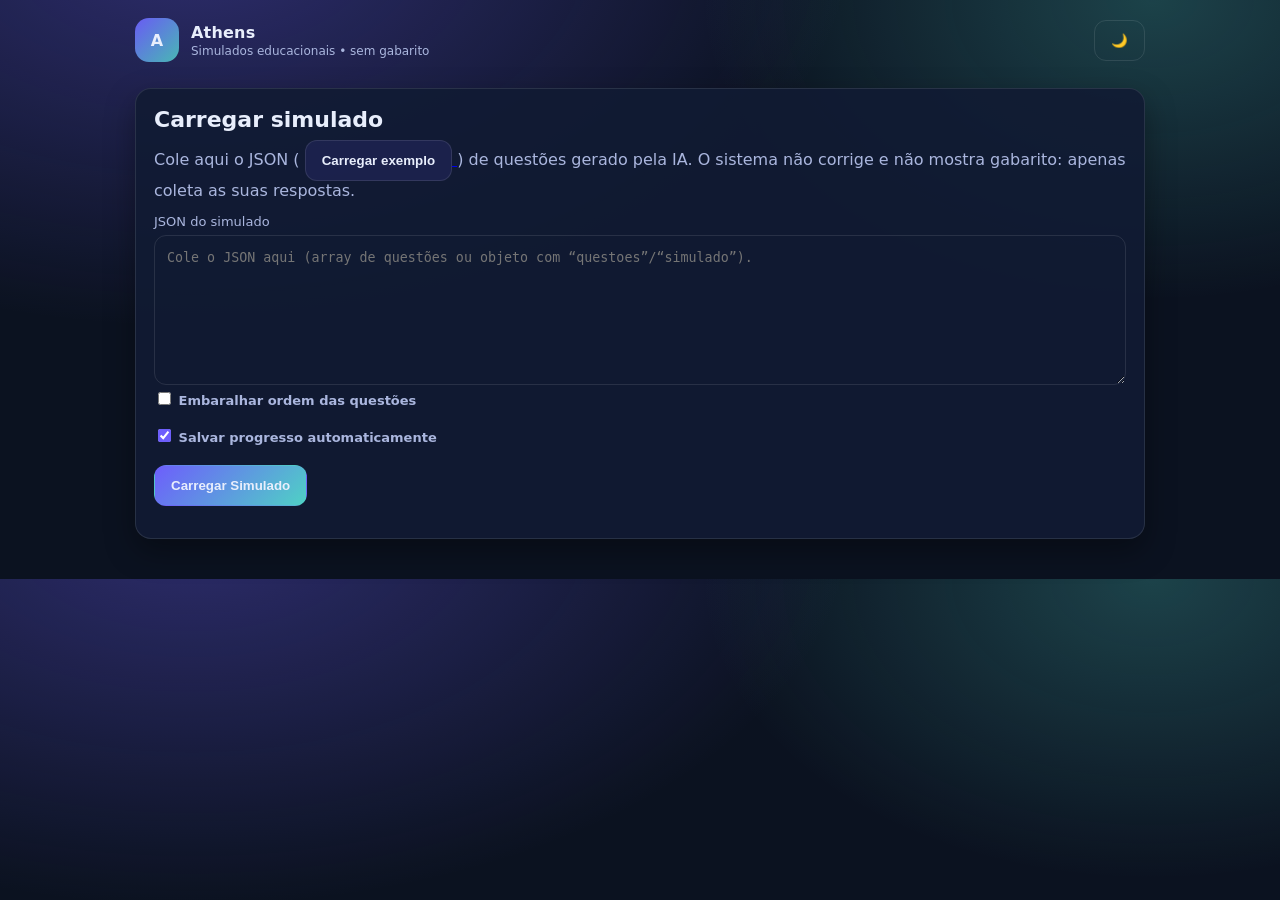
==== index.html @ 8c46e5b7 "Primeiro commit" ====
<!doctype html>
<html lang="pt-BR">
<head>
  <meta charset="utf-8" />
  <meta name="viewport" content="width=device-width, initial-scale=1" />
   <link rel="shortcut icon" href="favicon/Athens.ico" type="image/x-icon">
  <title>Sistema de Simulados Inteligente (Athens)</title>
  <link rel="stylesheet" href="./styles.css" />
 
</head>
<body>
  <header class="app-header">
    <div class="brand">
      <div class="brand__logo" aria-hidden="true">A</div>
      <div>
        <div class="brand__title">Athens</div>
        <div class="brand__subtitle">Simulados educacionais • sem gabarito</div>
      </div>
    </div>

    <div class="header-actions">
      <button id="btnToggleTheme" class="btn btn--ghost" type="button" title="Alternar tema">🌙</button>
    </div>
  </header>

  <main class="container">
    <!-- CONFIG -->
    <section id="panelConfig" class="panel">
      <h1 class="panel__title">Carregar simulado</h1>
      

      <p class="panel__hint">
        Cole aqui o JSON ( <a href="exemplos.html">
      <button id="btnExemplo" class="btn btn--secondary" type="button">Carregar exemplo</button>
       </a>
         ) de questões gerado pela IA. O sistema não corrige e não mostra gabarito: apenas coleta as suas respostas.
      </p>

      <div class="field">
        <label for="inputSimuladoJson">JSON do simulado</label>
        <textarea id="inputSimuladoJson" class="textarea" placeholder='Cole o JSON aqui (array de questões ou objeto com “questoes”/“simulado”).'></textarea>
      </div>

      <div class="grid grid--actions">
        <div class="field field--wide">
          <label class="checkbox">
            <input id="chkEmbaralhar" type="checkbox" />
            <span>Embaralhar ordem das questões</span>
          </label>
        </div>

        <div class="field field--wide">
          <label class="checkbox">
            <input id="chkPersistir" type="checkbox" checked />
            <span>Salvar progresso automaticamente</span>
          </label>
        </div>
      </div>

      <div class="actions">
        <button id="btnCarregar" class="btn btn--primary" type="button">Carregar Simulado</button>
        <button id="btnNovoSimulado" class="btn btn--danger" type="button" style="display:none;">Novo Simulado</button>
      </div>

      <div id="configStatus" class="status" role="status" aria-live="polite"></div>
    </section>


    <!-- QUIZ -->
    <section id="panelQuiz" class="panel panel--quiz" hidden>
      <div class="quiz-top">
         <button id="btnNovoSimulado" class="btn btn--danger" type="button" style="display:none;">Novo Simulado</button>
        <div>
          <div id="quizTitle" class="panel__title panel__title--sm">Simulado</div>
          <div id="quizMeta" class="panel__hint">Carregando...</div>
          
        </div>

        <div class="quiz-progress">
          <div class="progress-text"><span id="answeredCount">0</span>/<span id="totalCount">0</span> respondidas</div>
          <div class="progress-bar" aria-hidden="true">
            <div id="progressBarFill" class="progress-bar__fill" style="width:0%"></div>
          </div>
        </div>
      </div>

      <div id="questoes" class="questions" aria-live="polite"></div>

      <div class="bottom-actions">
        <button id="btnFinalizar" class="btn btn--primary" type="button">Finalizar</button>
        <button id="btnBaixar" class="btn btn--secondary" type="button" disabled>Copiar/Baixar JSON</button>
        <button id="btnNovoSimuladoFinal" class="btn btn--danger" type="button" hidden>Novo Simulado</button>
         
      </div>

      <div class="small-note">
        O JSON gerado contém apenas as respostas. A correção deve ser feita posteriormente pela IA.
      </div>

      <pre id="jsonPreview" class="json-preview" hidden></pre>
      <div id="quizStatus" class="status" role="status" aria-live="polite"></div>
    </section>
  </main>

  <script src="./app.js" defer></script>
</body>
</html>
---- styles.css ----
:root{
  --bg: #0b1220;
  --card:#111b33;
  --text:#e8eefc;
  --muted:#aab6de;
  --primary:#6d5efc;
  --primary2:#4fd1c5;
  --danger:#ff4d6d;
  --border: rgba(255,255,255,.10);
  --shadow: 0 12px 30px rgba(0,0,0,.35);
  --radius: 16px;
}

:root[data-theme='light']{
  --bg: #f6f7fb;
  --card:#ffffff;
  --text:#121a2b;
  --muted:#4a5a84;
  --primary:#5b4bff;
  --primary2:#16a7a0;
  --danger:#e11d48;
  --border: rgba(0,0,0,.10);
  --shadow: 0 12px 30px rgba(15,23,42,.10);
}

*{box-sizing:border-box}
body{
  margin:0;
  font-family: ui-sans-serif, system-ui, -apple-system, Segoe UI, Roboto, Helvetica, Arial;
  background: radial-gradient(1200px 700px at 15% -10%, rgba(109,94,252,.35), transparent 55%),
              radial-gradient(900px 600px at 90% 0%, rgba(79,209,197,.25), transparent 50%),
              var(--bg);
  color: var(--text);
}

.app-header{
  display:flex;
  align-items:center;
  justify-content:space-between;
  padding: 18px 20px;
  max-width: 1050px;
  margin: 0 auto;
}

.brand{display:flex;gap:12px;align-items:center}
.brand__logo{
  width:44px;height:44px;border-radius:14px;
  background: linear-gradient(135deg, rgba(109,94,252,.95), rgba(79,209,197,.85));
  display:flex;align-items:center;justify-content:center;
  font-weight:800;
}
.brand__title{font-weight:800;letter-spacing:.2px}
.brand__subtitle{font-size:12px;color:var(--muted);margin-top:2px}

.container{max-width:1050px;margin:0 auto;padding: 8px 20px 40px}

.panel{
  background: color-mix(in srgb, var(--card) 90%, transparent);
  border: 1px solid var(--border);
  border-radius: var(--radius);
  box-shadow: var(--shadow);
  padding: 18px;
}

.panel__title{font-size:22px;margin:0 0 8px}
.panel__title--sm{font-size:18px}
.panel__hint{color:var(--muted);margin:0 0 14px}

.grid{display:grid;gap:12px}
.grid--actions{grid-template-columns: 1fr 1fr}

@media (max-width: 760px){
  .grid--actions{grid-template-columns:1fr}
  .app-header{padding: 14px 14px}
  .container{padding: 8px 14px 40px}
}

.field label{display:block;font-size:13px;color:var(--muted);margin-bottom:6px}
.field--wide{grid-column: 1/-1}

.select{
  width:100%;
  padding: 12px 12px;
  border-radius: 12px;
  border: 1px solid var(--border);
  background: transparent;
  color: var(--text);
  outline: none;
}

.actions{display:flex;gap:12px;flex-wrap:wrap;margin-top:14px}

.btn{
  border-radius: 12px;
  padding: 12px 16px;
  border: 1px solid var(--border);
  background: transparent;
  color: var(--text);
  cursor: pointer;
  font-weight: 700;
  transition: transform .05s ease, background .15s ease, border-color .15s ease, opacity .15s ease;
}
.btn:active{transform: translateY(1px)}
.btn:disabled{opacity:.55;cursor:not-allowed}

.btn--primary{background: linear-gradient(135deg, var(--primary), var(--primary2)); border-color: transparent}
.btn--secondary{background: rgba(109,94,252,.12)}
.btn--ghost{background: transparent}
.btn--danger{background: rgba(255,77,109,.14); border-color: rgba(255,77,109,.25)}

.checkbox{display:flex;gap:10px;align-items:center;color:var(--muted);font-weight:600}
.checkbox input{accent-color: var(--primary)}

.status{margin-top: 14px; color: var(--muted); font-weight: 600}

/* QUIZ */
.panel--quiz{padding: 0; overflow:hidden}

.quiz-top{padding: 18px; display:flex; align-items:flex-start; justify-content:space-between; gap:14px; border-bottom: 1px solid var(--border)}

.quiz-progress{min-width: 260px}
.progress-text{color:var(--muted);font-weight:700;font-size:13px;margin-bottom:8px}
.progress-bar{height: 10px; border-radius: 999px; background: rgba(255,255,255,.08); overflow:hidden; border:1px solid var(--border)}
.progress-bar__fill{height:100%; background: linear-gradient(90deg, var(--primary), var(--primary2)); width:0%}

.questions{padding: 18px; display:grid; gap:14px}

.q-card{
  border-radius: 14px;
  border: 1px solid var(--border);
  background: rgba(255,255,255,.03);
  padding: 14px;
}

.q-head{display:flex;gap:10px;align-items:flex-start;justify-content:space-between;margin-bottom:10px}
.q-id{font-weight:900;color:var(--muted);font-size:12px}
.q-metadata{font-size:12px;color:var(--muted);font-weight:700}

.q-text{font-size:16px;line-height:1.35;margin:0 0 12px;font-weight:800}

.choice-list{display:grid;gap:10px}
.choice{
  display:flex;align-items:center;gap:10px;
  border-radius: 12px;
  padding: 10px 12px;
  border: 1px solid var(--border);
  background: rgba(0,0,0,.10);
}

.choice input{accent-color: var(--primary)}
.choice span{font-weight:700}

.text-input, .textarea{
  width:100%;
  padding: 12px 12px;
  border-radius: 12px;
  border: 1px solid var(--border);
  background: transparent;
  color: var(--text);
  outline:none;
}

.textarea{min-height: 150px; resize: vertical; line-height:1.5}

.choice.is-answered{border-color: rgba(79,209,197,.55)}

.bottom-actions{padding: 14px 18px; display:flex; gap:12px; border-top: 1px solid var(--border); align-items:center; justify-content:space-between; flex-wrap:wrap}
.bottom-actions .btn{min-width: 220px}
.small-note{padding: 0 18px 16px; color: var(--muted); font-weight: 700; font-size: 13px}

.json-preview{
  margin: 0 18px 16px;
  background: rgba(0,0,0,.20);
  border: 1px solid var(--border);
  border-radius: 14px;
  padding: 12px;
  color: var(--text);
  overflow:auto;
  max-height: 280px;
}
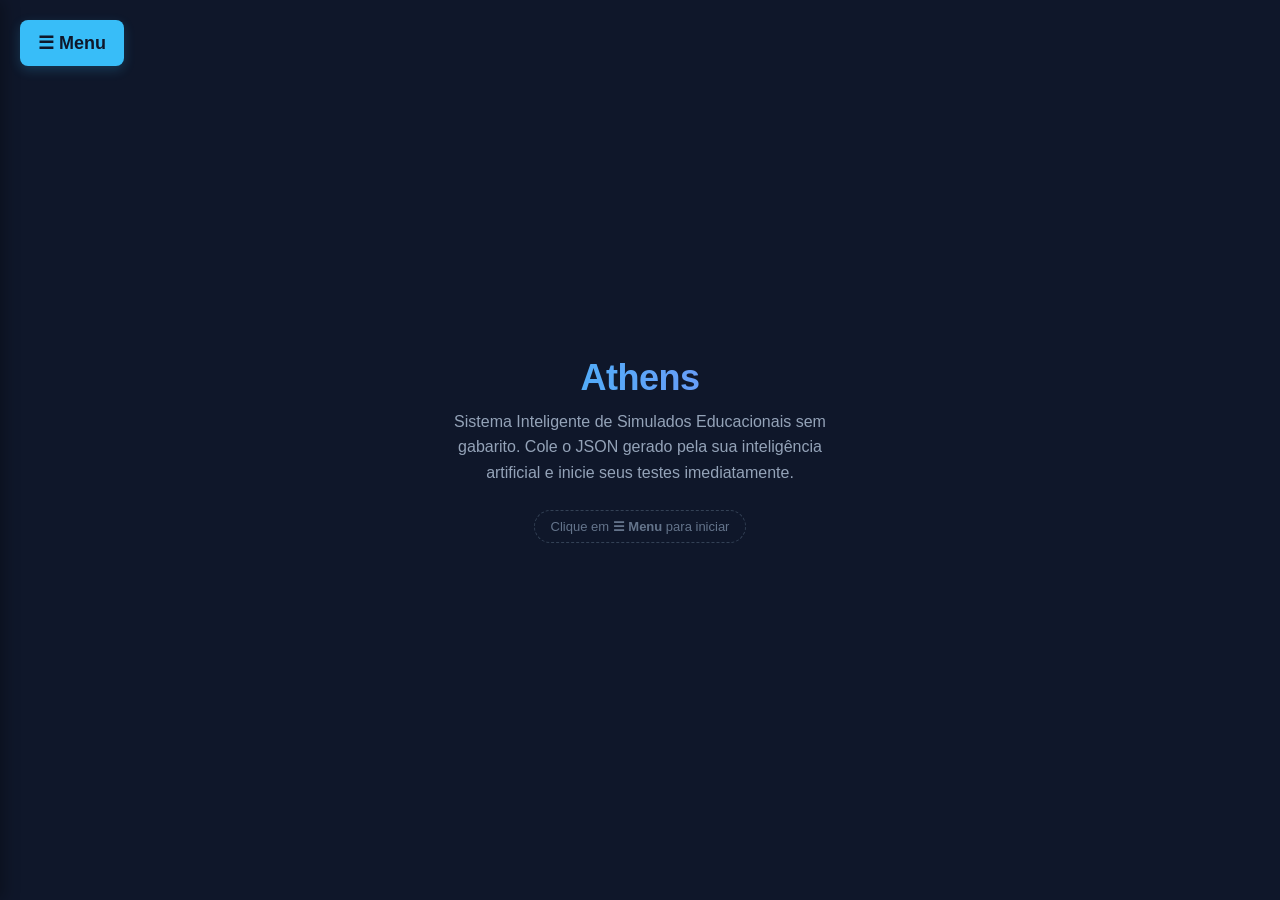
==== commit a758339f: "criando os modos" ====
--- a/index.html
+++ b/index.html
@@ -1,108 +1,206 @@
-<!doctype html>
+<!DOCTYPE html>
 <html lang="pt-BR">
 <head>
-  <meta charset="utf-8" />
-  <meta name="viewport" content="width=device-width, initial-scale=1" />
-   <link rel="shortcut icon" href="favicon/Athens.ico" type="image/x-icon">
-  <title>Sistema de Simulados Inteligente (Athens)</title>
-  <link rel="stylesheet" href="./styles.css" />
- 
+    <meta charset="UTF-8">
+    <meta name="viewport" content="width=device-width, initial-scale=1.0">
+    <link rel="shortcut icon" href="favicon/Athens.ico" type="image/x-icon">
+    <title>Athens • Sistema de Simulados Inteligente</title>
+    <style>
+        /* Reset de estilos básicos */
+        * {
+            margin: 0;
+            padding: 0;
+            box-sizing: border-box;
+            font-family: 'Segoe UI', Tahoma, Geneva, Verdana, sans-serif;
+        }
+
+        body {
+            display: flex;
+            background-color: #0f172a; /* Fundo escuro para combinar com o tema do app */
+            color: #f8fafc;
+            height: 100vh;
+            overflow: hidden;
+        }
+
+        /* Barra Lateral (Sidebar) */
+        .sidebar {
+            position: fixed;
+            left: -280px; /* Escondida por padrão */
+            width: 280px;
+            height: 100%;
+            background-color: #1e293b;
+            color: #ffffff;
+            transition: all 0.3s ease;
+            z-index: 1000;
+            padding-top: 80px;
+            box-shadow: 4px 0 15px rgba(0, 0, 0, 0.3);
+        }
+
+        /* Classe ativa via JS */
+        .sidebar.active {
+            left: 0;
+        }
+
+        .sidebar__brand {
+            padding: 0 25px;
+            margin-bottom: 30px;
+        }
+
+        .sidebar h2 {
+            font-size: 22px;
+            color: #38bdf8;
+            font-weight: 700;
+        }
+
+        .sidebar p {
+            font-size: 12px;
+            color: #94a3b8;
+            margin-top: 4px;
+        }
+
+        /* Links/Botões de Modos na Lateral */
+        .sidebar a {
+            display: block;
+            padding: 16px 25px;
+            color: #cbd5e1;
+            text-decoration: none;
+            font-size: 15px;
+            font-weight: 500;
+            border-left: 4px solid transparent;
+            transition: all 0.2s ease;
+        }
+
+        .sidebar a:hover {
+            background-color: #334155;
+            color: #ffffff;
+            border-left-color: #38bdf8;
+        }
+
+        /* Conteúdo Principal Centralizado e Limpo */
+        .main-content {
+            width: 100%;
+            display: flex;
+            justify-content: center;
+            align-items: center;
+            padding: 20px;
+            transition: all 0.3s ease;
+        }
+
+        /* Movimentação do painel no Desktop quando o menu abre */
+        body.sidebar-open .main-content {
+            margin-left: 280px;
+        }
+
+        /* Botão de Menu Flutuante (Hambúrguer) */
+        .menu-btn {
+            position: fixed;
+            top: 20px;
+            left: 20px;
+            background-color: #38bdf8;
+            color: #0f172a;
+            border: none;
+            padding: 12px 18px;
+            font-size: 18px;
+            font-weight: bold;
+            border-radius: 8px;
+            cursor: pointer;
+            z-index: 1001;
+            box-shadow: 0 4px 12px rgba(56, 189, 248, 0.2);
+            transition: all 0.2s ease;
+        }
+
+        .menu-btn:hover {
+            background-color: #0284c7;
+            color: white;
+            transform: scale(1.05);
+        }
+
+        /* Caixa de Boas-Vindas Clean */
+        .app-welcome-box {
+            text-align: center;
+            max-width: 500px;
+            padding: 40px;
+        }
+
+        .app-welcome-box h1 {
+            font-size: 36px;
+            font-weight: 800;
+            letter-spacing: -0.5px;
+            margin-bottom: 10px;
+            background: linear-gradient(to right, #38bdf8, #818cf8);
+            -webkit-background-clip: text;
+            -webkit-text-fill-color: transparent;
+        }
+
+        .app-welcome-box p {
+            color: #94a3b8;
+            font-size: 16px;
+            line-height: 1.6;
+        }
+
+        .click-hint {
+            margin-top: 25px;
+            display: inline-block;
+            font-size: 13px;
+            color: #64748b;
+            border: 1px dashed #334155;
+            padding: 8px 16px;
+            border-radius: 20px;
+            animation: floating 2s infinite ease-in-out;
+        }
+
+        @keyframes floating {
+            0% { transform: translateY(0px); }
+            50% { transform: translateY(-6px); }
+            100% { transform: translateY(0px); }
+        }
+    </style>
 </head>
 <body>
-  <header class="app-header">
-    <div class="brand">
-      <div class="brand__logo" aria-hidden="true">A</div>
-      <div>
-        <div class="brand__title">Athens</div>
-        <div class="brand__subtitle">Simulados educacionais • sem gabarito</div>
-      </div>
+
+    <!-- Botão Principal Hambúrguer -->
+    <button class="menu-btn" id="toggleBtn">☰ Menu</button>
+
+    <!-- Barra Lateral com os Modos Disponíveis -->
+    <div class="sidebar" id="sidebar">
+        <div class="sidebar__brand">
+            <h2>Athens</h2>
+            <p>Selecione o modo de execução</p>
+        </div>
+        <!-- Os links levam para as páginas ou passam parâmetros -->
+        <a href="simulado.html?modo=padrao">📋 Simulado Padrão</a>
+        <a href="simulado.html?modo=enem">🎓 Simulado ENEM</a>
+        <a href="simulado.html?modo=concurso">🏛️ Simulado Concurso</a>
     </div>
 
-    <div class="header-actions">
-      <button id="btnToggleTheme" class="btn btn--ghost" type="button" title="Alternar tema">🌙</button>
+    <!-- Tela de Apresentação Estilo App Limpo -->
+    <div class="main-content">
+        <div class="app-welcome-box">
+            <h1>Athens</h1>
+            <p>Sistema Inteligente de Simulados Educacionais sem gabarito. Cole o JSON gerado pela sua inteligência artificial e inicie seus testes imediatamente.</p>
+            
+            <span class="click-hint">Clique em <b>☰ Menu</b> para iniciar</span>
+        </div>
     </div>
-  </header>
-
-  <main class="container">
-    <!-- CONFIG -->
-    <section id="panelConfig" class="panel">
-      <h1 class="panel__title">Carregar simulado</h1>
-      
-
-      <p class="panel__hint">
-        Cole aqui o JSON ( <a href="exemplos.html">
-      <button id="btnExemplo" class="btn btn--secondary" type="button">Carregar exemplo</button>
-       </a>
-         ) de questões gerado pela IA. O sistema não corrige e não mostra gabarito: apenas coleta as suas respostas.
-      </p>
-
-      <div class="field">
-        <label for="inputSimuladoJson">JSON do simulado</label>
-        <textarea id="inputSimuladoJson" class="textarea" placeholder='Cole o JSON aqui (array de questões ou objeto com “questoes”/“simulado”).'></textarea>
-      </div>
-
-      <div class="grid grid--actions">
-        <div class="field field--wide">
-          <label class="checkbox">
-            <input id="chkEmbaralhar" type="checkbox" />
-            <span>Embaralhar ordem das questões</span>
-          </label>
-        </div>
-
-        <div class="field field--wide">
-          <label class="checkbox">
-            <input id="chkPersistir" type="checkbox" checked />
-            <span>Salvar progresso automaticamente</span>
-          </label>
-        </div>
-      </div>
-
-      <div class="actions">
-        <button id="btnCarregar" class="btn btn--primary" type="button">Carregar Simulado</button>
-        <button id="btnNovoSimulado" class="btn btn--danger" type="button" style="display:none;">Novo Simulado</button>
-      </div>
-
-      <div id="configStatus" class="status" role="status" aria-live="polite"></div>
-    </section>
-
-
-    <!-- QUIZ -->
-    <section id="panelQuiz" class="panel panel--quiz" hidden>
-      <div class="quiz-top">
-         <button id="btnNovoSimulado" class="btn btn--danger" type="button" style="display:none;">Novo Simulado</button>
-        <div>
-          <div id="quizTitle" class="panel__title panel__title--sm">Simulado</div>
-          <div id="quizMeta" class="panel__hint">Carregando...</div>
-          
-        </div>
-
-        <div class="quiz-progress">
-          <div class="progress-text"><span id="answeredCount">0</span>/<span id="totalCount">0</span> respondidas</div>
-          <div class="progress-bar" aria-hidden="true">
-            <div id="progressBarFill" class="progress-bar__fill" style="width:0%"></div>
-          </div>
-        </div>
-      </div>
-
-      <div id="questoes" class="questions" aria-live="polite"></div>
-
-      <div class="bottom-actions">
-        <button id="btnFinalizar" class="btn btn--primary" type="button">Finalizar</button>
-        <button id="btnBaixar" class="btn btn--secondary" type="button" disabled>Copiar/Baixar JSON</button>
-        <button id="btnNovoSimuladoFinal" class="btn btn--danger" type="button" hidden>Novo Simulado</button>
-         
-      </div>
-
-      <div class="small-note">
-        O JSON gerado contém apenas as respostas. A correção deve ser feita posteriormente pela IA.
-      </div>
-
-      <pre id="jsonPreview" class="json-preview" hidden></pre>
-      <div id="quizStatus" class="status" role="status" aria-live="polite"></div>
-    </section>
-  </main>
-
-  <script src="./app.js" defer></script>
+
+    <!-- Script de Alternância da Barra Lateral -->
+    <script>
+        const toggleBtn = document.getElementById('toggleBtn');
+        const sidebar = document.getElementById('sidebar');
+        const body = document.body;
+
+        toggleBtn.addEventListener('click', (e) => {
+            e.stopPropagation(); // Evita que o clique feche o menu imediatamente
+            sidebar.classList.toggle('active');
+            body.classList.toggle('sidebar-open');
+        });
+
+        // Fecha a barra lateral se o usuário clicar em qualquer lugar da tela limpa
+        document.querySelector('.main-content').addEventListener('click', () => {
+            sidebar.classList.remove('active');
+            body.classList.remove('sidebar-open');
+        });
+    </script>
+
 </body>
 </html>
-
